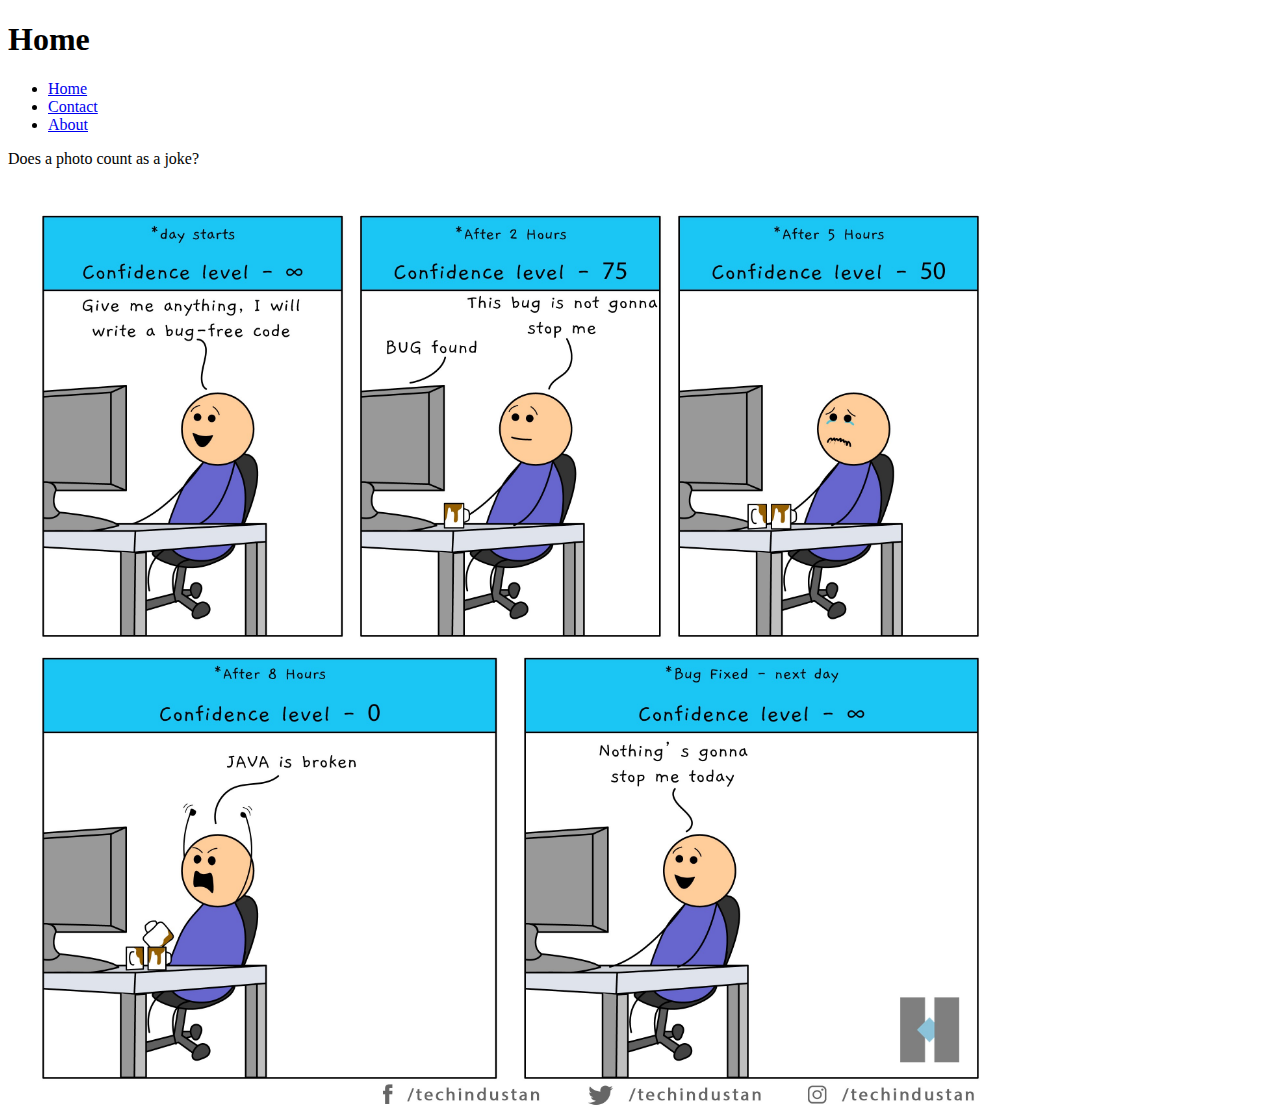
==== index.html @ 67d55e27 "Validation #3" ====
<!DOCTYPE html PUBLIC "-//W3C//DTD XHTML 1.0 Transitional//EN"
   "http://www.w3.org/TR/xhtml1/DTD/xhtml1-transitional.dtd">

   <html xmlns="http://www.w3.org/1999/xhtml">

   <head>
     <title>Matt McMullen's website</title>

     <meta http-equiv="content-type"
       content="text/html;charset=utf-8" />
     </head>

    <body>

      <h1>Home</h1>

        <ul>
          <li><a href="index.html">Home</a></li>
          <li><a href="contact.html">Contact</a></li>
          <li><a href="about.html">About</a></li>
        </ul>

      <p>Does a photo count as a joke?</p>
      <a href="https://medium.com/@techindustan/programming-jokes-ef30f3560da"><img src="images/joke.jpeg" width="1000px" alt="Joke" /></a>

    </body>

   </html>
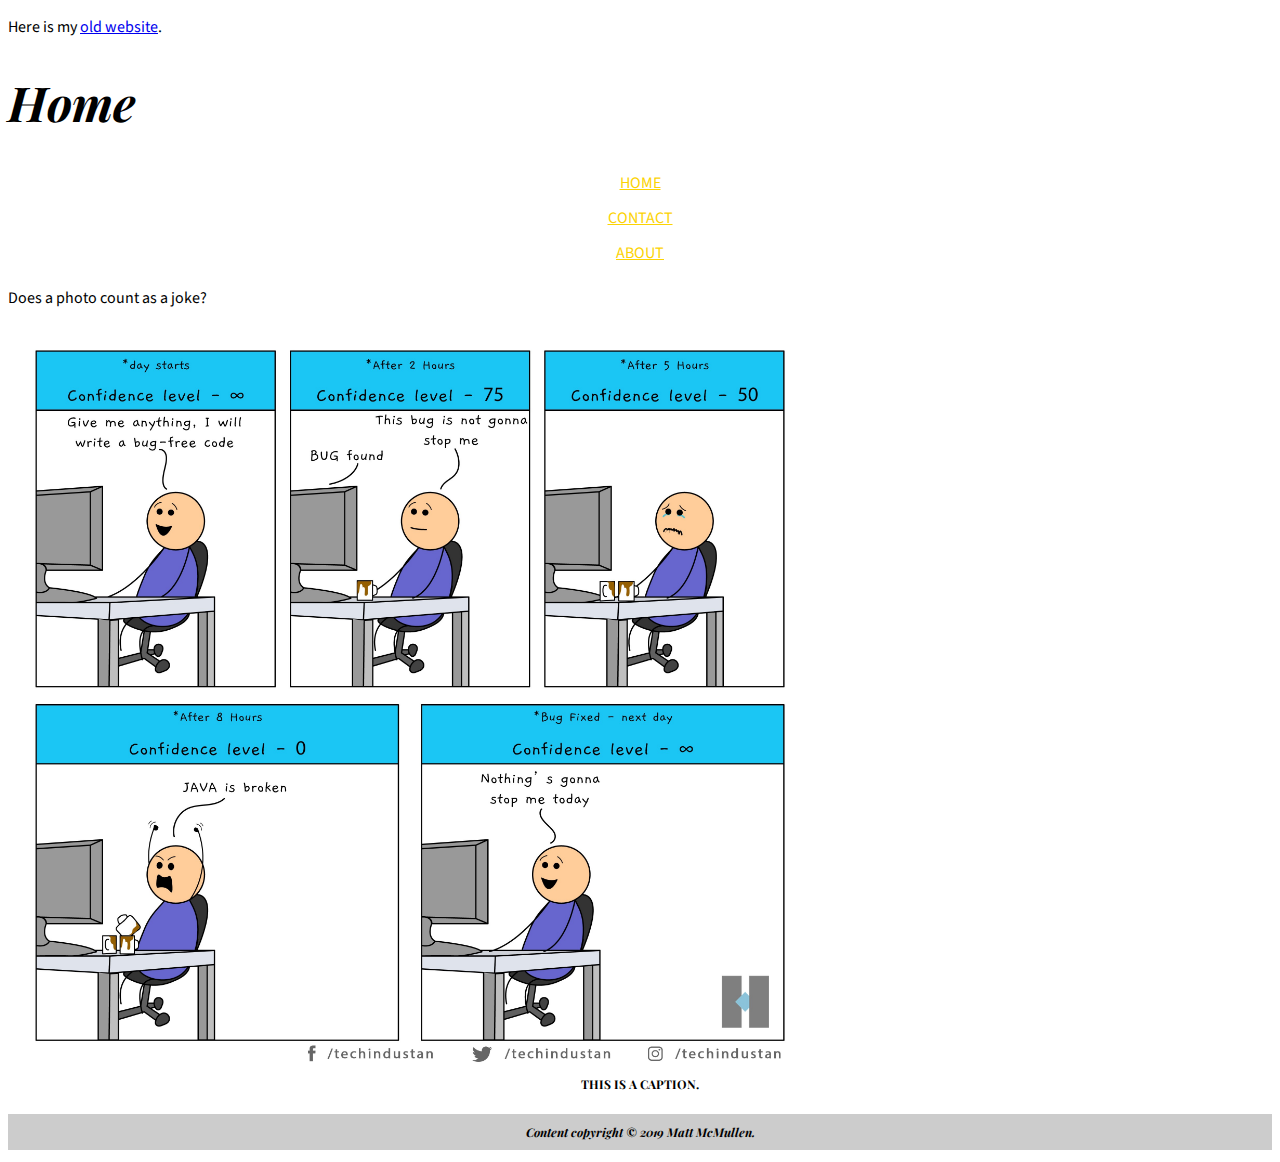
==== commit 041b35b1: "Implementing CSS" ====
--- a/index.html
+++ b/index.html
@@ -4,6 +4,10 @@
    <html xmlns="http://www.w3.org/1999/xhtml">
 
    <head>
+     <link rel="stylesheet" type="text/css" href="style.css" />
+
+     <link href="https://fonts.googleapis.com/css?family=Playfair+Display:400,700,700i|Source+Sans+Pro" rel="stylesheet">
+
      <title>Matt McMullen's website</title>
 
      <meta http-equiv="content-type"
@@ -12,16 +16,21 @@
 
     <body>
 
+      <p>Here is my <a href="oldindex.html" target="_blank">old website</a>.</p>
+
       <h1>Home</h1>
 
-        <ul>
+        <ul id="nav">
           <li><a href="index.html">Home</a></li>
           <li><a href="contact.html">Contact</a></li>
           <li><a href="about.html">About</a></li>
         </ul>
 
       <p>Does a photo count as a joke?</p>
-      <a href="https://medium.com/@techindustan/programming-jokes-ef30f3560da"><img src="images/joke.jpeg" width="1000px" alt="Joke" /></a>
+      <a href="https://medium.com/@techindustan/programming-jokes-ef30f3560da"><img src="images/joke.jpeg" width="800px" alt="Joke" /></a>
+      <p class="caption">This is a caption.</p>
+
+      <p id="footer">Content copyright &copy; 2019 Matt McMullen. </p>
 
     </body>
 
--- a/style.css
+++ b/style.css
@@ -0,0 +1,104 @@
+/* NOTES:
+
+CSS tags, class, id
+  tag normal - used for general styling
+  class .class - used for more than one item per/throughout page
+  id #id - used for one thing, making it special and it won't happen anywhere else on the page
+
+div - used for placement and layout of site; used as groups, ex: main vs. sidebar
+  div id="name"
+
+span - used for specific changes within code, working on a little piece of code you want to tweak
+
+links - different types of links to call in css
+  a:link{
+    text-decoration: ;
+    color: ;
+  }
+
+  a:visited{
+
+  }
+
+  a:hover{
+
+  }
+
+CSS box model
+  margin:
+  border:
+  padding:
+  content:
+  define width of content with width: xpx;
+  TRBL - top, right, bottom, left
+
+*/
+
+/* FONTS
+Font-Family: 'Playfair Display', Serif; Font-Size: 48px;
+Font-Family: 'Source Sans Pro', Sans-Serif; Font-Size: 16px; */
+
+
+/* NAVIGATION STYLING */
+#nav {
+  padding: 0;
+  font-family: 'Source Sans Pro', sans-serif; font-size: 16px; text-transform: uppercase;
+/* Removes bullets */
+  list-style-type: none;
+}
+
+#nav li {
+  border-bottom: 1px solid white;
+}
+
+#nav a:link, #nav a:visited {
+  display: block;
+  color: #FCD303;
+  background-color: #fff;
+  text-align: center;
+  padding: 6px;
+}
+
+#nav a:hover a:active {
+  color: #fff;
+  background-color: #FCD303;
+}
+
+
+/* FONT STYLING */
+h1 {
+  font-family: 'Playfair Display', Serif; font-size: 48px; font-weight: bold; font-style: italic;
+}
+
+h2 {
+  font-family: 'Playfair Display', Serif; font-size: 32px; font-weight: bold; font-style: italic;
+}
+
+h3 {
+  font-family: 'Playfair Display', Serif; font-size: 28px; font-style: italic;
+}
+
+p {
+  font-family: 'Source Sans Pro', sans-serif; font-size: 16px;
+}
+
+.caption {
+  font-family: 'Playfair Display', Serif;
+  font-size: 12px;
+  font-weight: bold;
+  text-transform: uppercase;
+  text-align: center;
+  margin-top: 0;
+  padding: 10px;
+}
+
+#footer {
+  font-family: 'Playfair Display', Serif;
+  font-size: 12px;
+  font-weight: bold;
+  font-style: italic;
+  text-align: center;
+  margin-top: 0;
+  padding: 10px;
+  background-color: #ccc;
+}
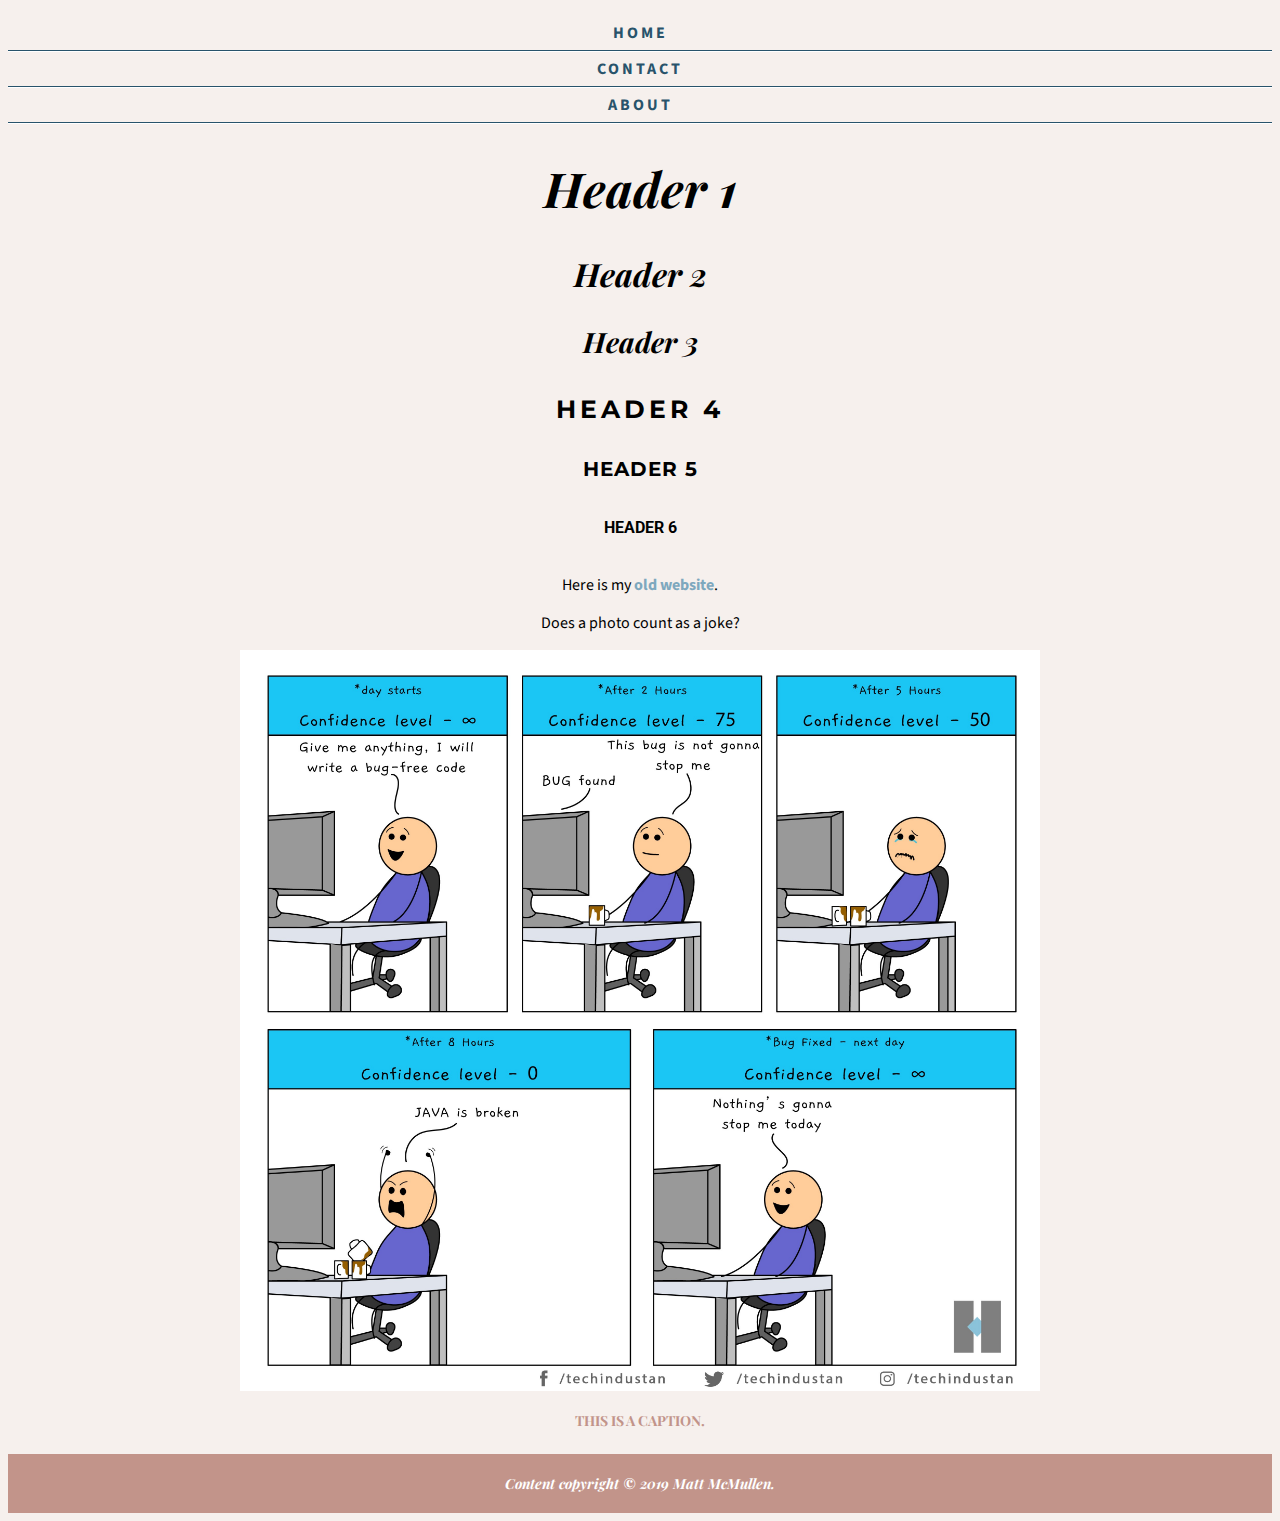
==== commit 950ccabb: "Styling changes" ====
--- a/index.html
+++ b/index.html
@@ -7,6 +7,8 @@
      <link rel="stylesheet" type="text/css" href="style.css" />
 
      <link href="https://fonts.googleapis.com/css?family=Playfair+Display:400,700,700i|Source+Sans+Pro" rel="stylesheet">
+     <link href="https://fonts.googleapis.com/css?family=Roboto&display=swap" rel="stylesheet">
+     <link href="https://fonts.googleapis.com/css?family=Montserrat&display=swap" rel="stylesheet">
 
      <title>Matt McMullen's website</title>
 
@@ -16,15 +18,20 @@
 
     <body>
 
-      <p>Here is my <a href="oldindex.html" target="_blank">old website</a>.</p>
-
-      <h1>Home</h1>
-
         <ul id="nav">
           <li><a href="index.html">Home</a></li>
           <li><a href="contact.html">Contact</a></li>
           <li><a href="about.html">About</a></li>
         </ul>
+
+      <h1>Header 1</h1>
+      <h2>Header 2</h2>
+      <h3>Header 3</h3>
+      <h4>Header 4</h4>
+      <h5>Header 5</h5>
+      <h6>Header 6</h6>
+
+      <p>Here is my <a href="oldindex.html" target="_blank">old website</a>.</p>
 
       <p>Does a photo count as a joke?</p>
       <a href="https://medium.com/@techindustan/programming-jokes-ef30f3560da"><img src="images/joke.jpeg" width="800px" alt="Joke" /></a>
--- a/style.css
+++ b/style.css
@@ -38,8 +38,23 @@
 Font-Family: 'Playfair Display', Serif; Font-Size: 48px;
 Font-Family: 'Source Sans Pro', Sans-Serif; Font-Size: 16px; */
 
+/* COLORS:
+#28536B
+#C2948A
+#7EA8BE
+#F6F0ED */
+
 
 /* NAVIGATION STYLING */
+body {
+  text-align: center;
+  background-color: #F6F0ED;
+}
+
+img {
+  border: none;
+}
+
 #nav {
   padding: 0;
   font-family: 'Source Sans Pro', sans-serif; font-size: 16px; text-transform: uppercase;
@@ -53,15 +68,28 @@
 
 #nav a:link, #nav a:visited {
   display: block;
-  color: #FCD303;
-  background-color: #fff;
+  color: #28536B;
   text-align: center;
+  font-weight: bold;
+  letter-spacing: 3px;
   padding: 6px;
+  text-decoration: none;
+  border-bottom: 1px solid;
 }
 
-#nav a:hover a:active {
+#nav a:hover, #nav a:active {
   color: #fff;
-  background-color: #FCD303;
+  background-color: #28536B;
+}
+
+a:link, a:visited {
+  color: #7EA8BE;
+  font-weight: bold;
+  text-decoration: none;
+}
+
+a:hover {
+  color: #28536B;
 }
 
 
@@ -78,27 +106,41 @@
   font-family: 'Playfair Display', Serif; font-size: 28px; font-style: italic;
 }
 
+h4 {
+  font-family: 'Montserrat', sans-serif; font-size: 25px; text-transform: uppercase; letter-spacing: 4px;
+}
+
+h5 {
+  font-family: 'Montserrat', sans-serif; font-size: 20px; text-transform: uppercase; letter-spacing: 1px;
+}
+
+h6 {
+  font-family: 'Roboto', sans-serif; font-size: 16px; font-weight: bold; text-transform: uppercase;
+}
+
 p {
   font-family: 'Source Sans Pro', sans-serif; font-size: 16px;
 }
 
 .caption {
   font-family: 'Playfair Display', Serif;
-  font-size: 12px;
+  font-size: 14px;
+  color: #C2948A;
   font-weight: bold;
   text-transform: uppercase;
   text-align: center;
-  margin-top: 0;
+  margin-top: 10px;
   padding: 10px;
 }
 
 #footer {
   font-family: 'Playfair Display', Serif;
-  font-size: 12px;
+  font-size: 14px;
   font-weight: bold;
   font-style: italic;
   text-align: center;
-  margin-top: 0;
-  padding: 10px;
-  background-color: #ccc;
+  margin: 0;
+  padding: 20px;
+  background-color: #C2948A;
+  color: white;
 }
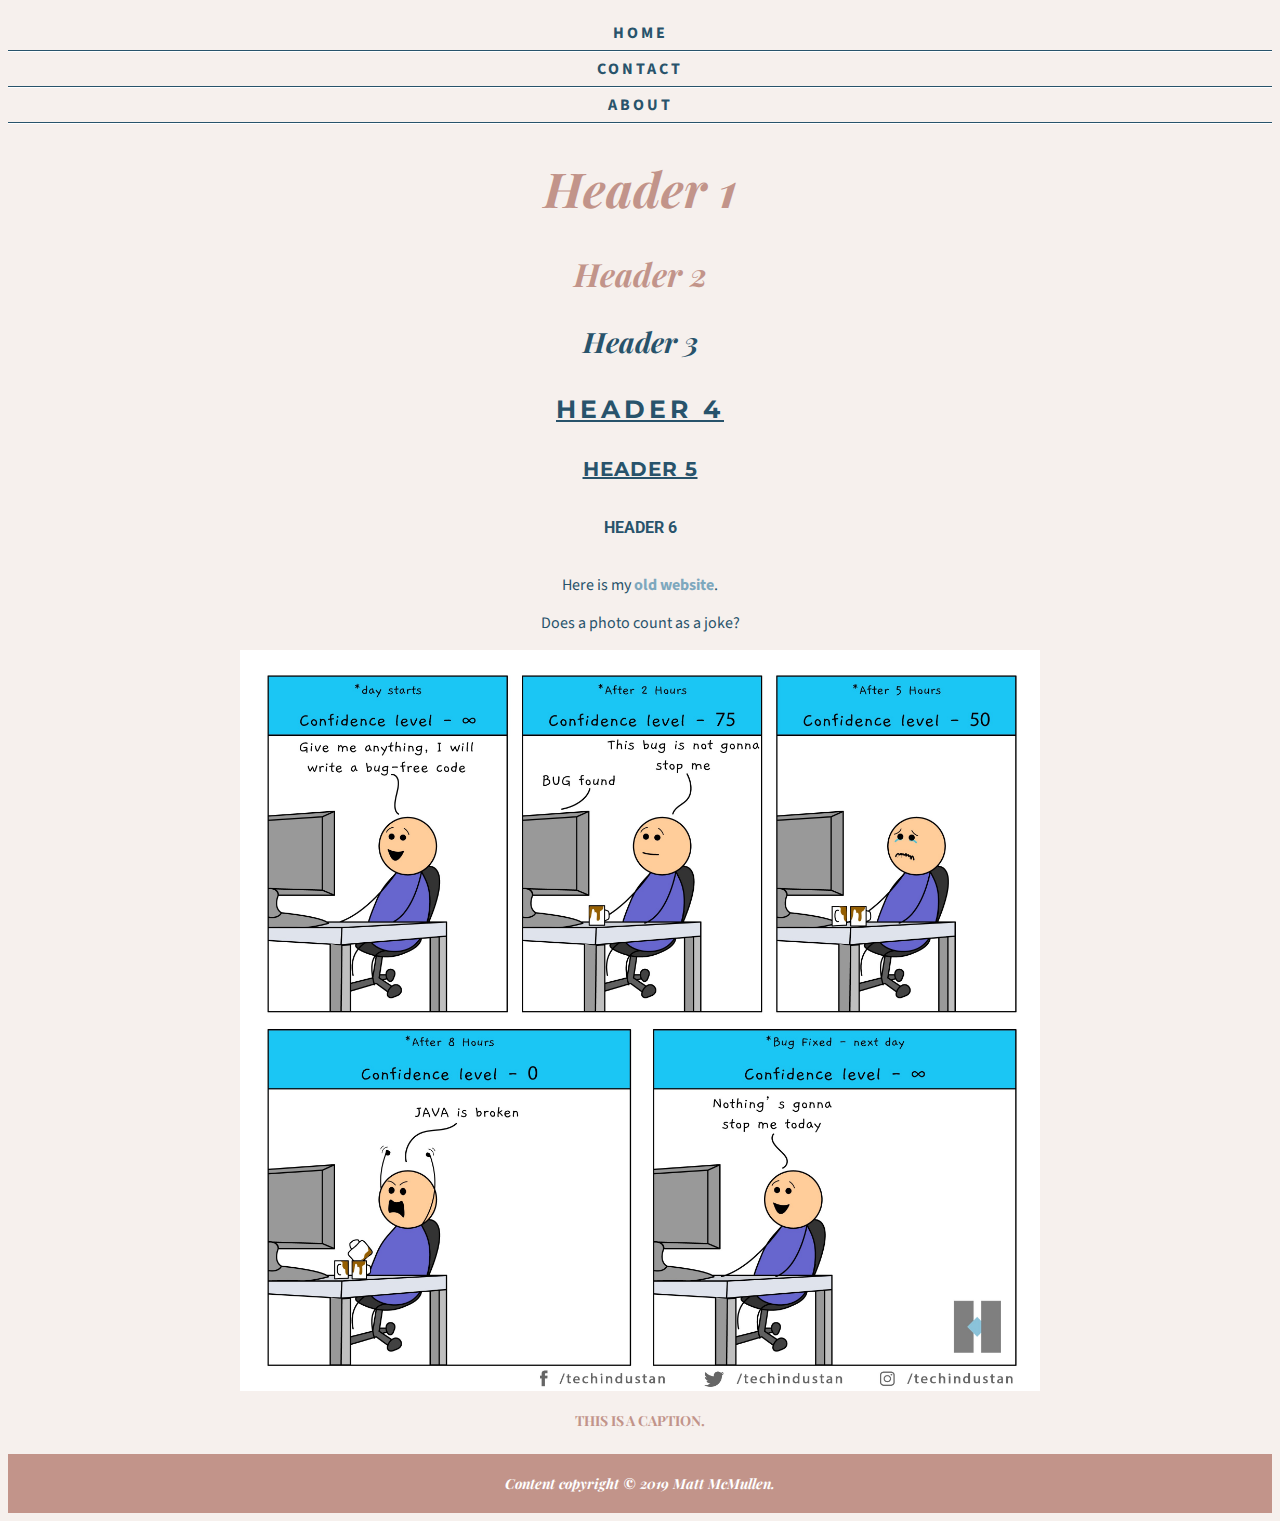
==== commit 8c9d08f1: "Update index.html -- font validation errors" ====
--- a/index.html
+++ b/index.html
@@ -4,7 +4,8 @@
    <html xmlns="http://www.w3.org/1999/xhtml">
 
    <head>
-     <link rel="stylesheet" type="text/css" href="style.css" />
+
+     <link rel="stylesheet" type="text/css" href="style.css">
 
      <link href="https://fonts.googleapis.com/css?family=Playfair+Display:400,700,700i|Source+Sans+Pro" rel="stylesheet">
      <link href="https://fonts.googleapis.com/css?family=Roboto&display=swap" rel="stylesheet">
@@ -14,6 +15,7 @@
 
      <meta http-equiv="content-type"
        content="text/html;charset=utf-8" />
+
      </head>
 
     <body>
--- a/style.css
+++ b/style.css
@@ -57,7 +57,7 @@
 
 #nav {
   padding: 0;
-  font-family: 'Source Sans Pro', sans-serif; font-size: 16px; text-transform: uppercase;
+  font-family: 'Source Sans Pro', Helvetica, sans-serif; font-size: 16px; text-transform: uppercase;
 /* Removes bullets */
   list-style-type: none;
 }
@@ -95,35 +95,35 @@
 
 /* FONT STYLING */
 h1 {
-  font-family: 'Playfair Display', Serif; font-size: 48px; font-weight: bold; font-style: italic;
+  font-family: 'Playfair Display', Times, Serif; font-size: 48px; font-weight: bold; font-style: italic; color: #C2948A;
 }
 
 h2 {
-  font-family: 'Playfair Display', Serif; font-size: 32px; font-weight: bold; font-style: italic;
+  font-family: 'Playfair Display', Times, Serif; font-size: 32px; font-weight: bold; font-style: italic; color: #C2948A;
 }
 
 h3 {
-  font-family: 'Playfair Display', Serif; font-size: 28px; font-style: italic;
+  font-family: 'Playfair Display', Times, Serif; font-size: 28px; font-style: italic; color: #28536B;
 }
 
 h4 {
-  font-family: 'Montserrat', sans-serif; font-size: 25px; text-transform: uppercase; letter-spacing: 4px;
+  font-family: 'Montserrat', Helvetica, sans-serif; font-size: 25px; text-transform: uppercase; letter-spacing: 4px; color: #28536B; text-decoration: underline;
 }
 
 h5 {
-  font-family: 'Montserrat', sans-serif; font-size: 20px; text-transform: uppercase; letter-spacing: 1px;
+  font-family: 'Montserrat', Helvetica, sans-serif; font-size: 20px; text-transform: uppercase; letter-spacing: 1px; color: #28536B; text-decoration: underline;
 }
 
 h6 {
-  font-family: 'Roboto', sans-serif; font-size: 16px; font-weight: bold; text-transform: uppercase;
+  font-family: 'Roboto', Helvetica, sans-serif; font-size: 16px; font-weight: bold; text-transform: uppercase; color: #28536B;
 }
 
 p {
-  font-family: 'Source Sans Pro', sans-serif; font-size: 16px;
+  font-family: 'Source Sans Pro', Helvetica, sans-serif; font-size: 16px; color: #28536B;
 }
 
 .caption {
-  font-family: 'Playfair Display', Serif;
+  font-family: 'Playfair Display', Times, Serif;
   font-size: 14px;
   color: #C2948A;
   font-weight: bold;
@@ -134,7 +134,7 @@
 }
 
 #footer {
-  font-family: 'Playfair Display', Serif;
+  font-family: 'Playfair Display', Times, Serif;
   font-size: 14px;
   font-weight: bold;
   font-style: italic;
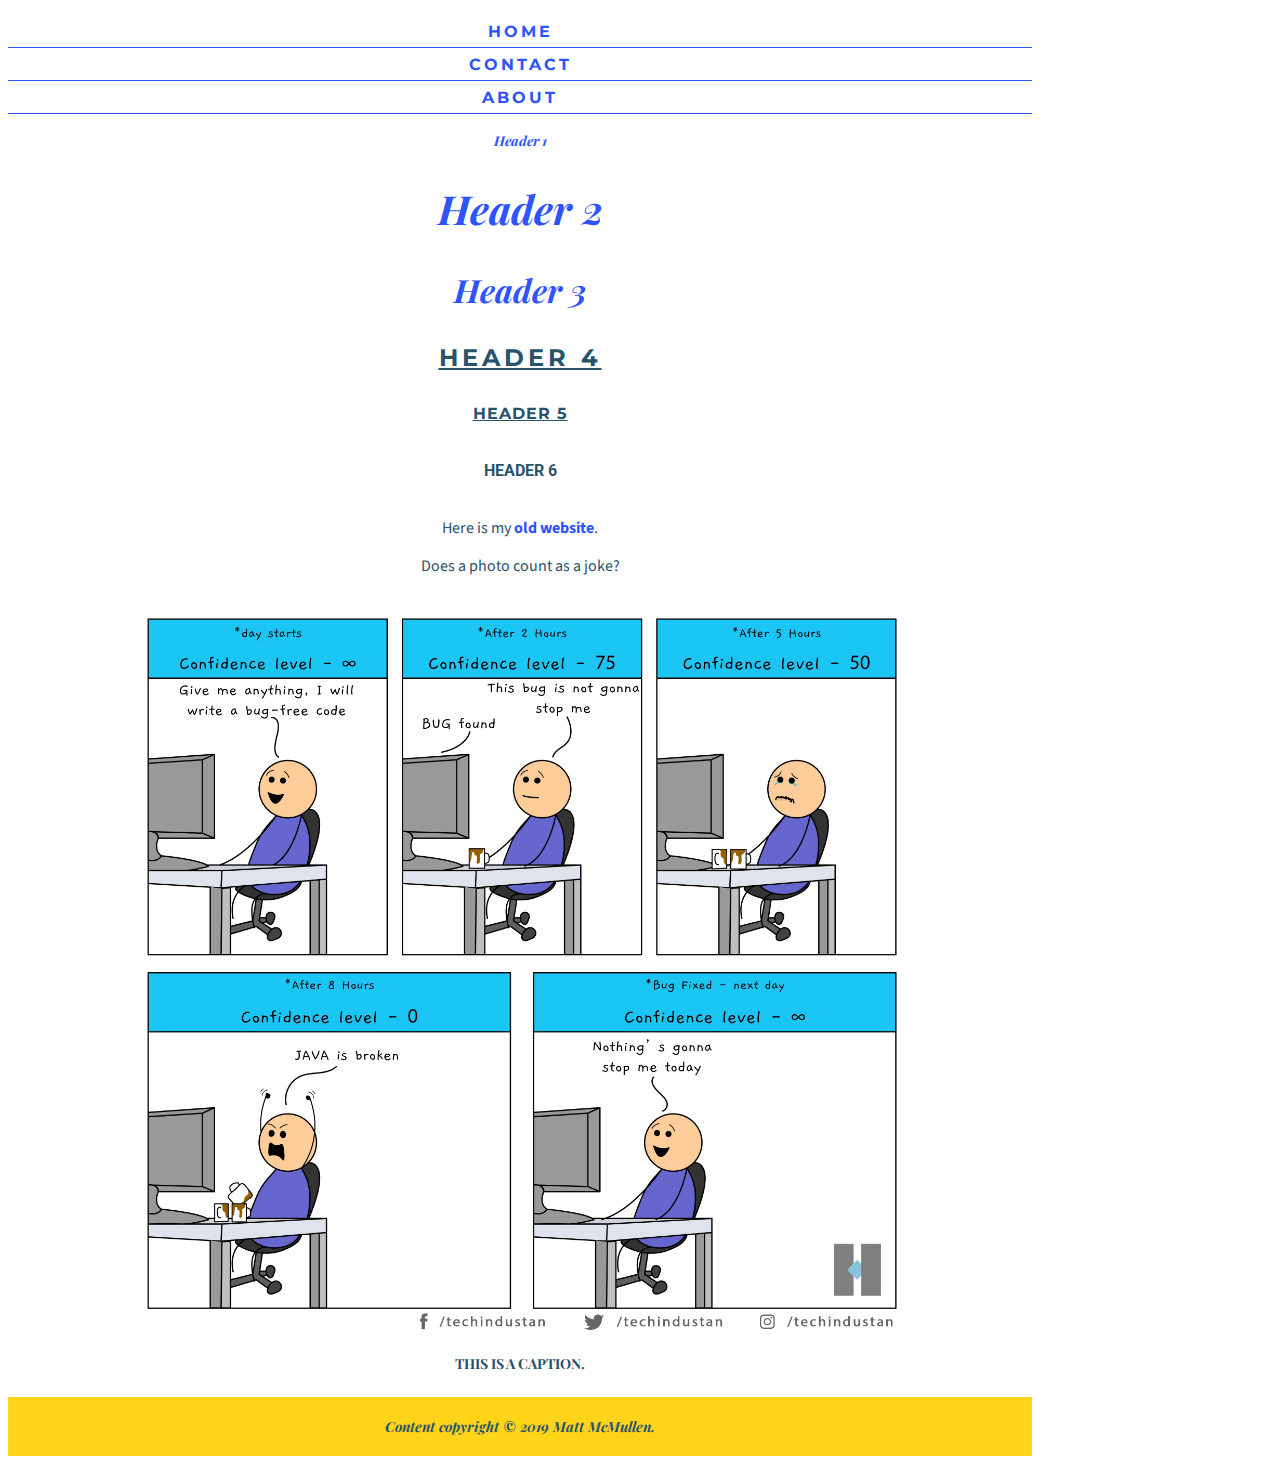
==== commit 1cd8db50: "Container" ====
--- a/index.html
+++ b/index.html
@@ -15,10 +15,11 @@
 
      <meta http-equiv="content-type"
        content="text/html;charset=utf-8" />
+     <meta name="viewport" content="width=device-width, initial-scale=1.0">
 
      </head>
 
-    <body>
+    <body id="container">
 
         <ul id="nav">
           <li><a href="index.html">Home</a></li>
--- a/style.css
+++ b/style.css
@@ -32,23 +32,33 @@
   define width of content with width: xpx;
   TRBL - top, right, bottom, left
 
+MEDIA QUERIES
+
+#container {
+  width: 80%;
+  maximum-width:
+}
+
+^^^This helps allow some white space on left and right of content
+
 */
 
 /* FONTS
 Font-Family: 'Playfair Display', Serif; Font-Size: 48px;
 Font-Family: 'Source Sans Pro', Sans-Serif; Font-Size: 16px; */
 
-/* COLORS:
-#28536B
-#C2948A
-#7EA8BE
-#F6F0ED */
+/* BLUE: #2E54FF
+YELLOW: #FFD419
+WHITE: #F8F8FB
+GREEN-BLUE: #B8DBD9
+NAVY: #28536B */
 
 
 /* NAVIGATION STYLING */
 body {
   text-align: center;
-  background-color: #F6F0ED;
+  background-color: #F8F8FB;
+  font-size: 16px;
 }
 
 img {
@@ -57,7 +67,7 @@
 
 #nav {
   padding: 0;
-  font-family: 'Source Sans Pro', Helvetica, sans-serif; font-size: 16px; text-transform: uppercase;
+  font-family: 'Montserrat', Helvetica, sans-serif; font-size: 16px; text-transform: uppercase;
 /* Removes bullets */
   list-style-type: none;
 }
@@ -68,7 +78,7 @@
 
 #nav a:link, #nav a:visited {
   display: block;
-  color: #28536B;
+  color: #2E54FF;
   text-align: center;
   font-weight: bold;
   letter-spacing: 3px;
@@ -78,54 +88,54 @@
 }
 
 #nav a:hover, #nav a:active {
-  color: #fff;
-  background-color: #28536B;
+  color: #F8F8FB;
+  background-color: #FFD419;
 }
 
 a:link, a:visited {
-  color: #7EA8BE;
+  color: #2E54FF;
   font-weight: bold;
   text-decoration: none;
 }
 
 a:hover {
-  color: #28536B;
+  color: #B8DBD9;
 }
 
 
 /* FONT STYLING */
 h1 {
-  font-family: 'Playfair Display', Times, Serif; font-size: 48px; font-weight: bold; font-style: italic; color: #C2948A;
+  font-family: 'Playfair Display', Helvetica, sans-serif; font-size: 3em; font-weight: bold; font-style: italic; color: #2E54FF;
 }
 
 h2 {
-  font-family: 'Playfair Display', Times, Serif; font-size: 32px; font-weight: bold; font-style: italic; color: #C2948A;
+  font-family: 'Playfair Display', Helvetica, sans-serif; font-size: 2.5em; font-weight: bold; font-style: italic; color: #2E54FF;
 }
 
 h3 {
-  font-family: 'Playfair Display', Times, Serif; font-size: 28px; font-style: italic; color: #28536B;
+  font-family: 'Playfair Display', Helvetica, sans-serif; font-size: 2em; font-style: italic; color: #2E54FF;
 }
 
 h4 {
-  font-family: 'Montserrat', Helvetica, sans-serif; font-size: 25px; text-transform: uppercase; letter-spacing: 4px; color: #28536B; text-decoration: underline;
+  font-family: 'Montserrat', Helvetica, sans-serif; font-size: 1.5em; text-transform: uppercase; letter-spacing: 4px; color: #28536B; text-decoration: underline;
 }
 
 h5 {
-  font-family: 'Montserrat', Helvetica, sans-serif; font-size: 20px; text-transform: uppercase; letter-spacing: 1px; color: #28536B; text-decoration: underline;
+  font-family: 'Montserrat', Helvetica, sans-serif; font-size: 1em; text-transform: uppercase; letter-spacing: 1px; color: #28536B; text-decoration: underline;
 }
 
 h6 {
-  font-family: 'Roboto', Helvetica, sans-serif; font-size: 16px; font-weight: bold; text-transform: uppercase; color: #28536B;
+  font-family: 'Roboto', Helvetica, sans-serif; font-size: 1em; font-weight: bold; text-transform: uppercase; color: #28536B;
 }
 
 p {
-  font-family: 'Source Sans Pro', Helvetica, sans-serif; font-size: 16px; color: #28536B;
+  font-family: 'Source Sans Pro', Helvetica, sans-serif; font-size: 1em; color: #28536B;
 }
 
 .caption {
   font-family: 'Playfair Display', Times, Serif;
   font-size: 14px;
-  color: #C2948A;
+  color: #28536B;
   font-weight: bold;
   text-transform: uppercase;
   text-align: center;
@@ -141,6 +151,26 @@
   text-align: center;
   margin: 0;
   padding: 20px;
-  background-color: #C2948A;
-  color: white;
+  background-color: #FFD419;
+  color: #28536B;
 }
+
+/* -----MEDIA QUERIES----- */
+
+@media screen and (min-width:599px){
+  body {
+    background-color: white;
+    font-size: 1em;
+  }
+  #container {
+    max-width: 80%;
+  }
+}
+
+@media screen and (min-width:799px){
+  body{
+    h1{
+      font-size: 0.85em;
+    }
+  }
+}
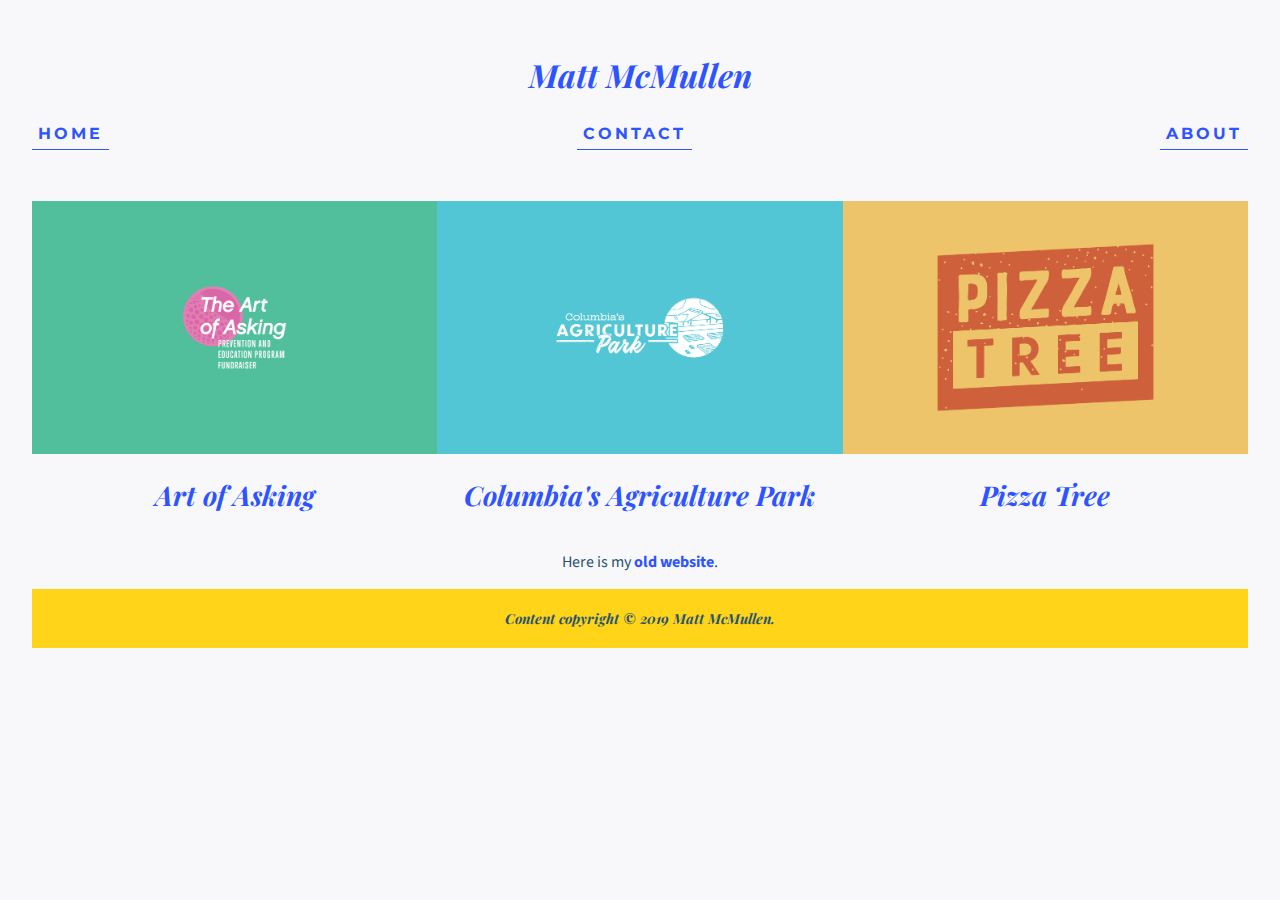
==== commit e5f363f8: "New grid changes" ====
--- a/index.html
+++ b/index.html
@@ -21,26 +21,45 @@
 
     <body id="container">
 
+      <div class="header">
+        <h1>Matt McMullen</h1>
+
         <ul id="nav">
-          <li><a href="index.html">Home</a></li>
+          <li id="home"><a href="index.html">Home</a></li>
           <li><a href="contact.html">Contact</a></li>
           <li><a href="about.html">About</a></li>
         </ul>
 
-      <h1>Header 1</h1>
-      <h2>Header 2</h2>
-      <h3>Header 3</h3>
-      <h4>Header 4</h4>
-      <h5>Header 5</h5>
-      <h6>Header 6</h6>
+      <div class="grid">
 
+          <div class="portfolio1">
+            <img src="images/ArtOfAsking_Banner.png" alt="Art Of Asking" width:20% />
+            <h2>Art of Asking</h2>
+          </div>
+
+          <div class="portfolio2">
+            <img src="images/ColumbiasAgPark_Banner.png" alt="Columbia's Agriculture Park" />
+            <h2>Columbia's Agriculture Park</h2>
+          </div>
+
+          <div class="portfolio3">
+            <img src="images/PizzaTree_Banner.png" alt="Pizza Tree" />
+            <h2>Pizza Tree</h2>
+          </div>
+
+      </div>
+
+
+    <div class="footer">
       <p>Here is my <a href="oldindex.html" target="_blank">old website</a>.</p>
 
-      <p>Does a photo count as a joke?</p>
+      <!-- <p>Does a photo count as a joke?</p>
       <a href="https://medium.com/@techindustan/programming-jokes-ef30f3560da"><img src="images/joke.jpeg" width="800px" alt="Joke" /></a>
-      <p class="caption">This is a caption.</p>
+      <p class="caption">This is a caption.</p> -->
 
       <p id="footer">Content copyright &copy; 2019 Matt McMullen. </p>
+
+    </div>
 
     </body>
 
--- a/style.css
+++ b/style.css
@@ -55,14 +55,24 @@
 
 
 /* NAVIGATION STYLING */
+#nav {
+  display: flex;
+  flex-direction: column;
+  justify-content: space-between;
+  margin-bottom: 30px;
+}
+
 body {
   text-align: center;
   background-color: #F8F8FB;
   font-size: 16px;
+  padding: 2em;
+  margin: 0;
 }
 
 img {
   border: none;
+  max-width: 100%;
 }
 
 #nav {
@@ -105,19 +115,19 @@
 
 /* FONT STYLING */
 h1 {
-  font-family: 'Playfair Display', Helvetica, sans-serif; font-size: 3em; font-weight: bold; font-style: italic; color: #2E54FF;
+  font-family: 'Playfair Display', Helvetica, sans-serif; font-size: 2em; font-weight: bold; font-style: italic; color: #2E54FF;
 }
 
 h2 {
-  font-family: 'Playfair Display', Helvetica, sans-serif; font-size: 2.5em; font-weight: bold; font-style: italic; color: #2E54FF;
+  font-family: 'Playfair Display', Helvetica, sans-serif; font-size: 1.7em; font-weight: bold; font-style: italic; color: #2E54FF;
 }
 
 h3 {
-  font-family: 'Playfair Display', Helvetica, sans-serif; font-size: 2em; font-style: italic; color: #2E54FF;
+  font-family: 'Playfair Display', Helvetica, sans-serif; font-size: 1.7em; font-style: italic; color: #2E54FF;
 }
 
 h4 {
-  font-family: 'Montserrat', Helvetica, sans-serif; font-size: 1.5em; text-transform: uppercase; letter-spacing: 4px; color: #28536B; text-decoration: underline;
+  font-family: 'Montserrat', Helvetica, sans-serif; font-size: 1.3em; text-transform: uppercase; letter-spacing: 4px; color: #28536B; text-decoration: underline;
 }
 
 h5 {
@@ -149,7 +159,7 @@
   font-weight: bold;
   font-style: italic;
   text-align: center;
-  margin: 0;
+  margin: 0em;
   padding: 20px;
   background-color: #FFD419;
   color: #28536B;
@@ -159,18 +169,63 @@
 
 @media screen and (min-width:599px){
   body {
-    background-color: white;
     font-size: 1em;
   }
-  #container {
-    max-width: 80%;
+
+  #nav {
+    flex-direction: row;
+    margin-bottom: 50px;
+  }
+  .grid {
+    display: grid;
+    grid-template-columns: 1fr;
+  }
+  .footer {
+    display: grid;
+    grid-column-start: 1;
+    grid-column-end: 3;
   }
 }
 
 @media screen and (min-width:799px){
-  body{
-    h1{
-      font-size: 0.85em;
-    }
-  }
-}
+  .grid {
+    display: grid;
+    grid-template-columns: 1fr 1fr;
+  }
+  .footer {
+    display: grid;
+    grid-column-start: 1;
+    grid-column-end: 2;
+  }
+}
+
+@media screen and (min-width:899px){
+  .footer {
+    display: grid;
+    grid-column-start: 1;
+    grid-column-end: 4;
+  }
+}
+
+@media screen and (min-width:1099px){
+  body {
+    max-width: 100%;
+  }
+  .grid {
+    display: grid;
+    grid-template-columns: 1fr 1fr 1fr;
+  }
+  .footer {
+    display: grid;
+    grid-column-start: 1;
+    grid-column-end: 5;
+  }
+}
+
+@media screen and (min-width: 1399px){
+  body {
+    max-width: 75%;
+    margin-left: auto;
+    margin-right: auto;
+  }
+}
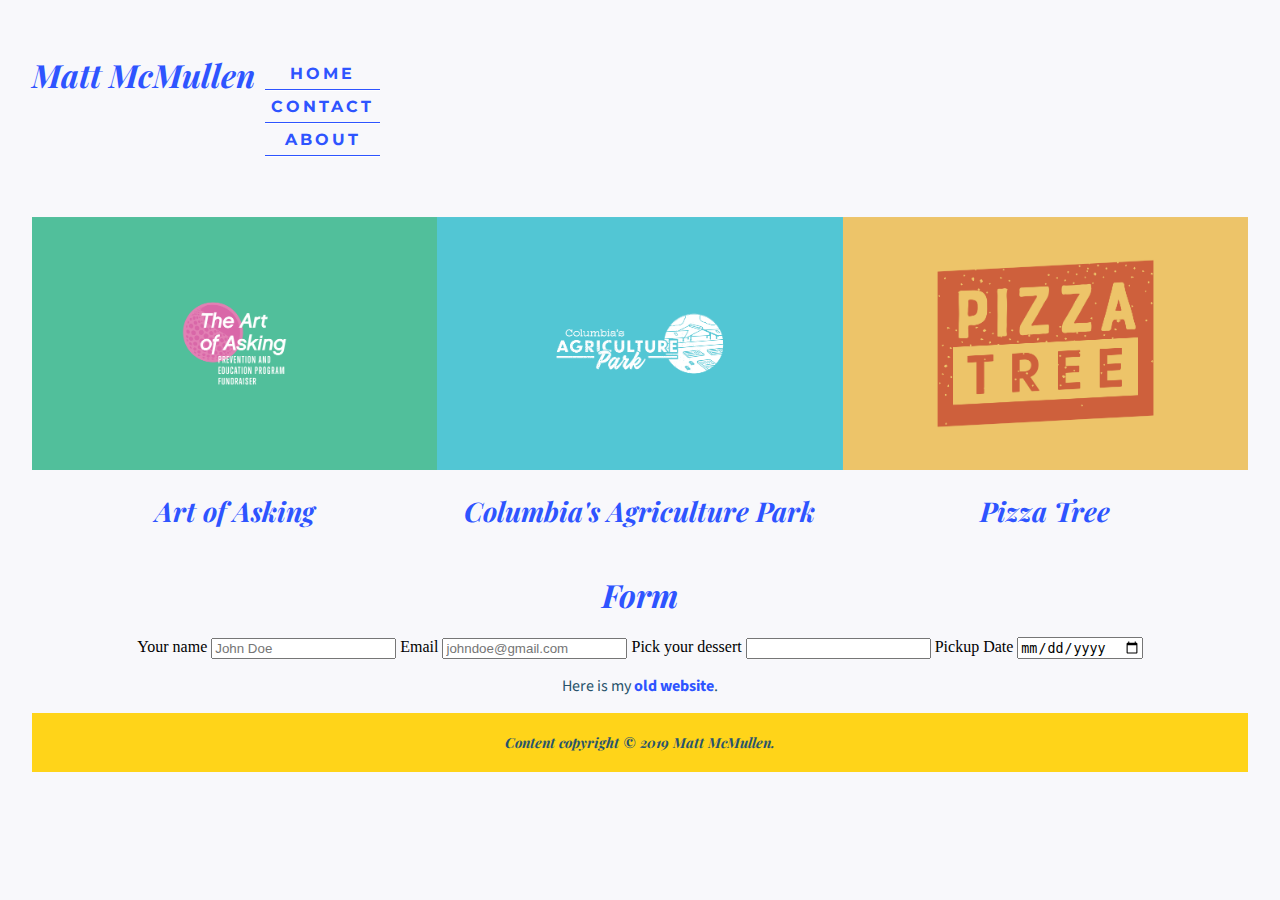
==== commit 49407ecf: "Updating hamburger nav" ====
--- a/index.html
+++ b/index.html
@@ -10,6 +10,11 @@
      <link href="https://fonts.googleapis.com/css?family=Playfair+Display:400,700,700i|Source+Sans+Pro" rel="stylesheet">
      <link href="https://fonts.googleapis.com/css?family=Roboto&display=swap" rel="stylesheet">
      <link href="https://fonts.googleapis.com/css?family=Montserrat&display=swap" rel="stylesheet">
+
+
+     <script src="https://code.jquery.com/jquery-1.12.0.min.js"></script>
+     <script src="js.js" type="text/javascript"></script>
+
 
      <title>Matt McMullen's website</title>
 
@@ -24,11 +29,14 @@
       <div class="header">
         <h1>Matt McMullen</h1>
 
+        <a class="menu-trigger" href="#">&#9776;</a>
+
         <ul id="nav">
           <li id="home"><a href="index.html">Home</a></li>
           <li><a href="contact.html">Contact</a></li>
           <li><a href="about.html">About</a></li>
         </ul>
+      </div>
 
       <div class="grid">
 
@@ -49,6 +57,26 @@
 
       </div>
 
+      <div class="form">
+        <h1>Form</h1>
+          <label for="name">Your name</label>
+          <input id="name" name="name" type="text" placeholder="John Doe">
+
+          <label for="email">Email</label>
+          <input id="email" name="email" type="email" placeholder="johndoe@gmail.com">
+
+          <label for="dessert">Pick your dessert</label>
+          <input id="dessert" name="desserts" type="text" list="desserts">
+          <datalist id="desserts">
+            <option value="Cake">
+            <option value="Cupcake">
+          </datalist>
+
+          <label for="dtpickup">Pickup Date</label>
+          <input id="dtpickup" name="dtpickup" type="Date">
+
+      </div>
+
 
     <div class="footer">
       <p>Here is my <a href="oldindex.html" target="_blank">old website</a>.</p>
--- a/style.css
+++ b/style.css
@@ -76,10 +76,24 @@
 }
 
 #nav {
-  padding: 0;
+  padding: 10px;
   font-family: 'Montserrat', Helvetica, sans-serif; font-size: 16px; text-transform: uppercase;
 /* Removes bullets */
   list-style-type: none;
+}
+
+.header {
+  display: flex;
+  order: 1;
+}
+
+.header #nav {
+  display: none;
+  order: 2;
+}
+
+.menu-trigger {
+  justify-content: flex-end;
 }
 
 #nav li {
@@ -144,7 +158,7 @@
 
 .caption {
   font-family: 'Playfair Display', Times, Serif;
-  font-size: 14px;
+  font-size: 13px;
   color: #28536B;
   font-weight: bold;
   text-transform: uppercase;
@@ -197,6 +211,12 @@
     grid-column-start: 1;
     grid-column-end: 2;
   }
+  .menu-trigger {
+    display: none;
+  }
+  .header #nav {
+    display: block;
+  }
 }
 
 @media screen and (min-width:899px){
@@ -224,7 +244,7 @@
 
 @media screen and (min-width: 1399px){
   body {
-    max-width: 75%;
+    max-width: 70%;
     margin-left: auto;
     margin-right: auto;
   }
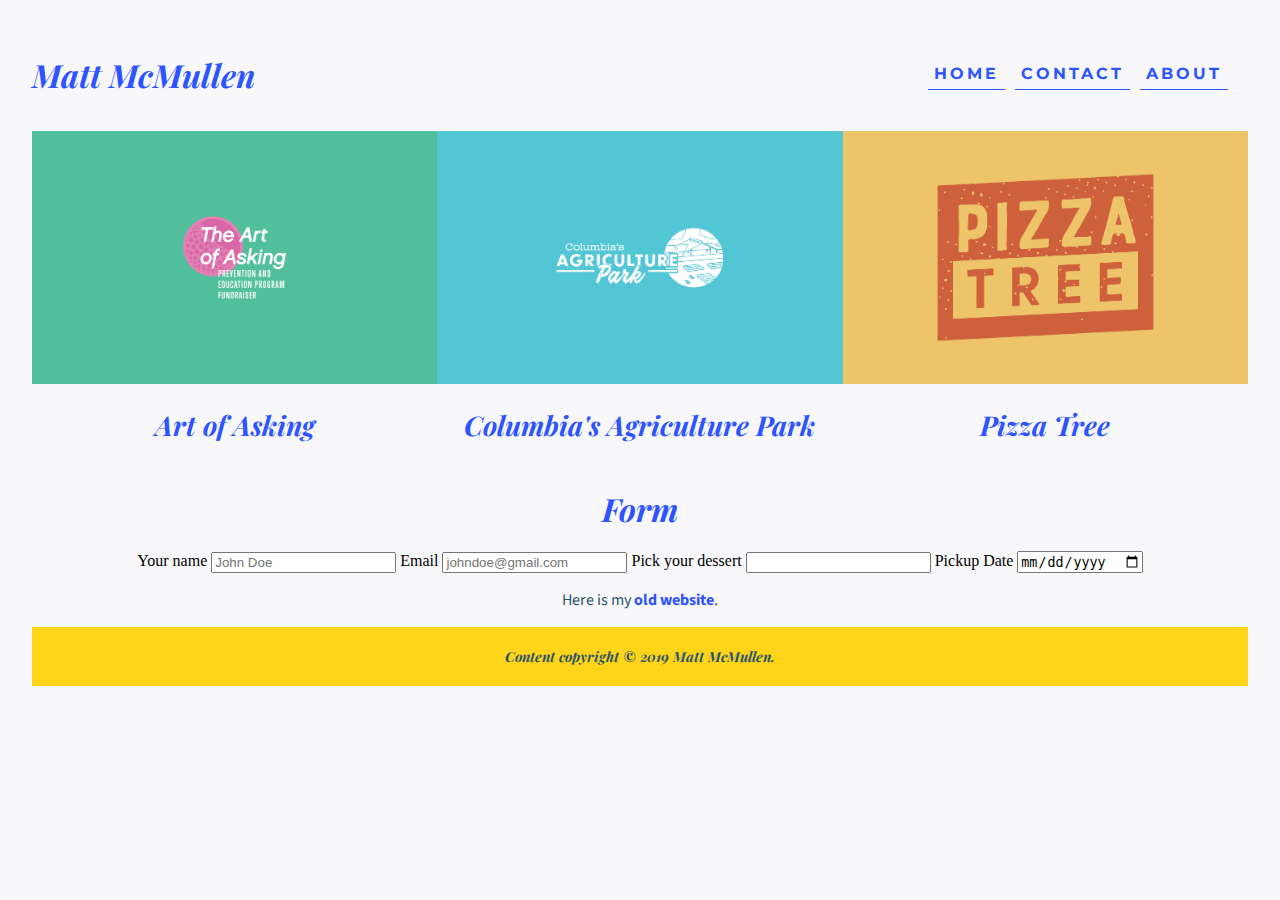
==== commit 5c6e1faa: "Hamburger nav fixes" ====
--- a/index.html
+++ b/index.html
@@ -27,9 +27,10 @@
     <body id="container">
 
       <div class="header">
-        <h1>Matt McMullen</h1>
-
-        <a class="menu-trigger" href="#">&#9776;</a>
+        <div class="top">
+          <h1>Matt McMullen</h1>
+          <a class="menu-trigger" href="#">&#9776;</a>
+        </div>
 
         <ul id="nav">
           <li id="home"><a href="index.html">Home</a></li>
--- a/style.css
+++ b/style.css
@@ -84,16 +84,23 @@
 
 .header {
   display: flex;
-  order: 1;
+  flex-direction: column;
+}
+
+.top {
+  display: flex;
+  flex-direction: row;
+  justify-content: space-between;
 }
 
 .header #nav {
   display: none;
-  order: 2;
 }
 
 .menu-trigger {
   justify-content: flex-end;
+  font-size: 28px;
+  align-self: center;
 }
 
 #nav li {
@@ -185,10 +192,8 @@
   body {
     font-size: 1em;
   }
-
   #nav {
     flex-direction: row;
-    margin-bottom: 50px;
   }
   .grid {
     display: grid;
@@ -214,8 +219,16 @@
   .menu-trigger {
     display: none;
   }
+  #nav li {
+    padding-right: 10px;
+  }
+  .header {
+    display: flex;
+    flex-direction: row;
+    justify-content: space-between;
+  }
   .header #nav {
-    display: block;
+    display: flex;
   }
 }
 
